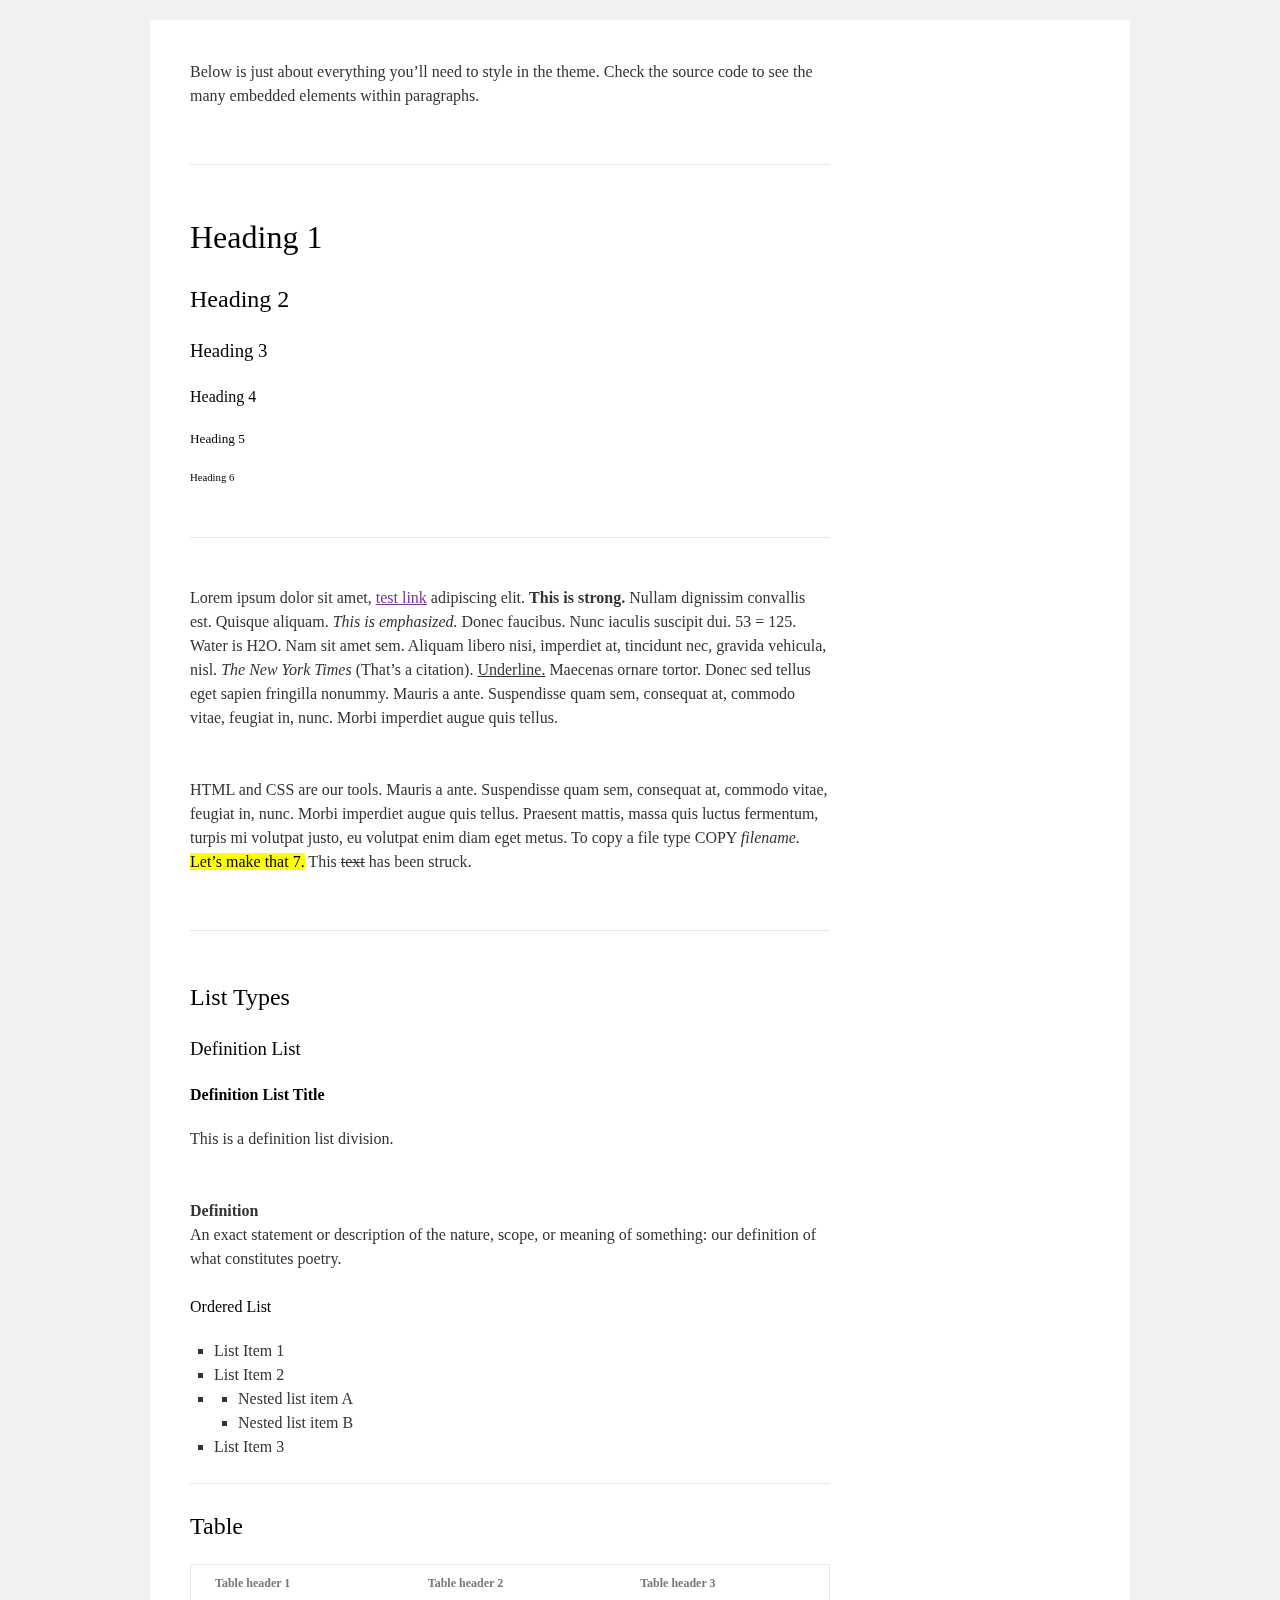
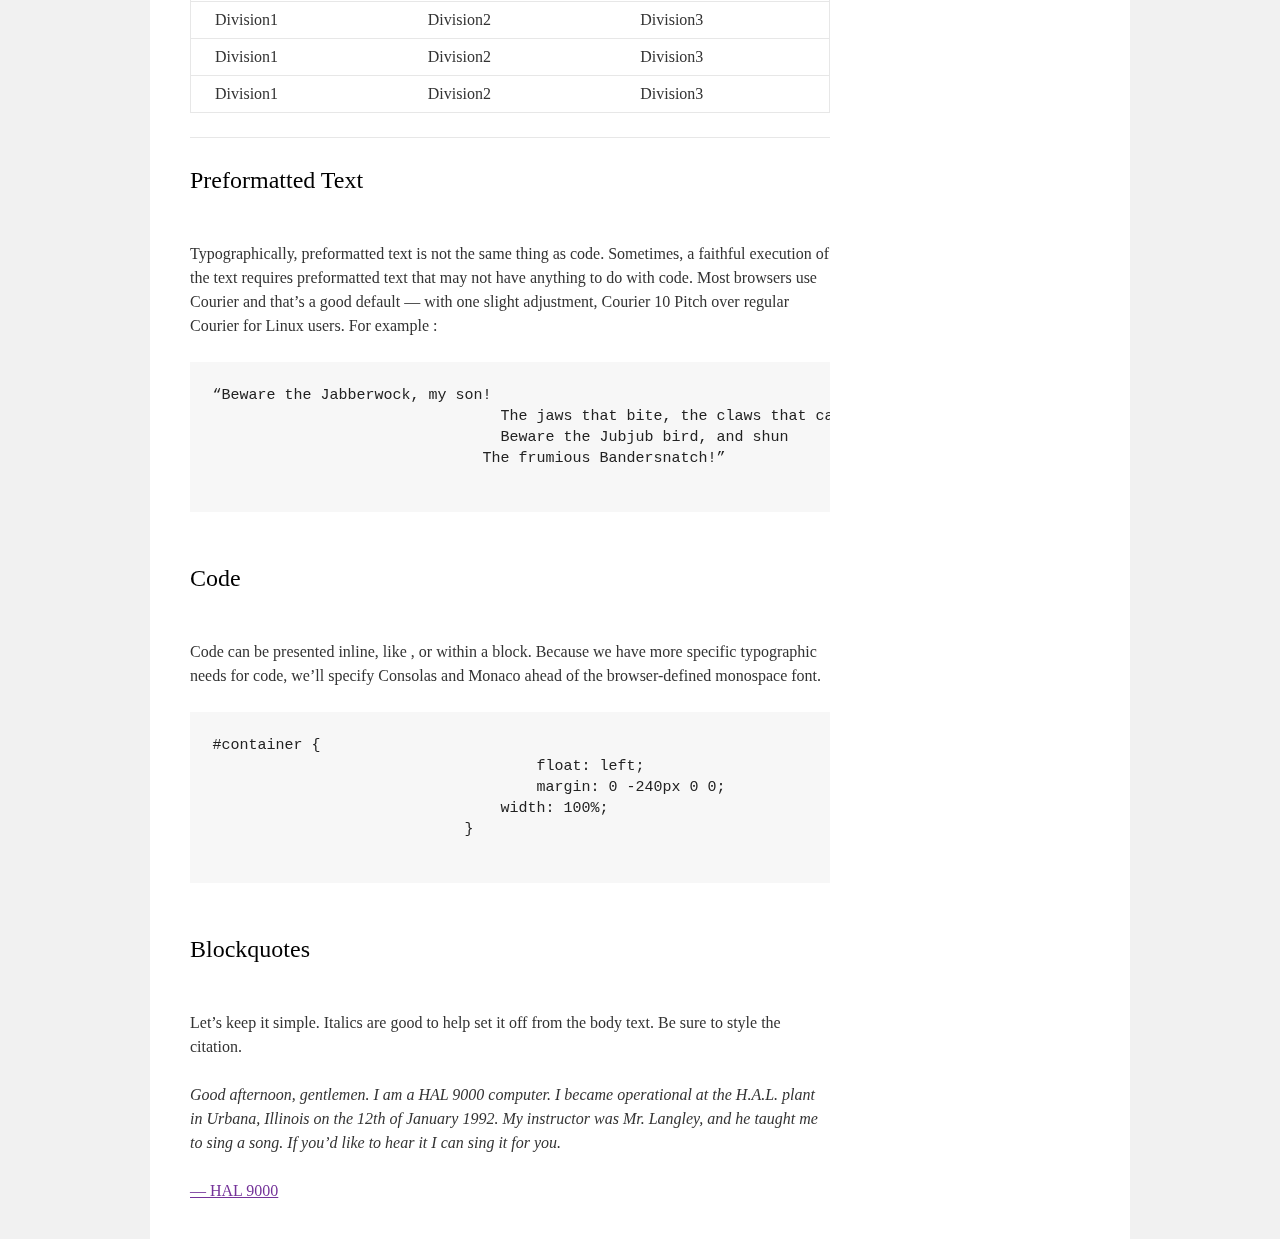
==== HM1/index.html @ 428f49a7 "add files" ====
<!DOCTYPE html>
<html>
    <head>
        <meta charset="utf-8">
        <title></title>
        <link rel="stylesheet" href="style.css">
    </head>
    <body>
        <div id="wrapper">
    	    <div id="main">
    		    <div id="container">
    			    <div id="content" role="main">
                        <!-- TODO: Content goes here -->
                        <p>Below is just about everything you’ll need to style in the theme.
                            Check the source code to see the many embedded elements within paragraphs.
                        </p>
                        <br>
                        <hr>
                        <br>
                        <h1>Heading 1</h1>
                        <h2>Heading 2</h2>
                        <h3>Heading 3</h3>
                        <h4>Heading 4</h4>
                        <h5>Heading 5</h5>
                        <h6>Heading 6</h6>
                        <br>
                        <hr>
                        <br>
                        <p>Lorem ipsum dolor sit amet, <a href="">test link</a> adipiscing elit. <strong>This is strong.</strong>
                            Nullam dignissim convallis est. Quisque aliquam. <i>This is emphasized.</i>
                            Donec faucibus. Nunc iaculis suscipit dui. 53 = 125. Water is H2O.
                            Nam sit amet sem. Aliquam libero nisi, imperdiet at, tincidunt nec, gravida vehicula, nisl.
                            <i>The New York Times</i> (That’s a citation). <u>Underline.</u> Maecenas ornare tortor.
                            Donec sed tellus eget sapien fringilla nonummy. Mauris a ante.
                            Suspendisse quam sem, consequat at, commodo vitae, feugiat in, nunc.
                            Morbi imperdiet augue quis tellus.
                        </p>
                        <br>
                        <p>HTML and CSS are our tools. Mauris a ante.
                            Suspendisse quam sem, consequat at, commodo vitae, feugiat in, nunc.
                            Morbi imperdiet augue quis tellus. Praesent mattis, massa quis luctus fermentum,
                            turpis mi volutpat justo, eu volutpat enim diam eget metus. To copy a file type COPY <i>filename.</i>
                            <mark>Let’s make that 7.</mark> This <strike>text</strike> has been struck.</p>

                        <br>
                        <hr>
                        <br>
                        <h2>List Types</h2>
                        <h3>Definition List</h3>
                        <h4><strong>Definition List Title</strong></h4>
                        <p>This is a definition list division.</p>
                        <br>
                        <strong>Definition</strong>
                        <p>An exact statement or description of the nature, scope, or meaning
                            of something: our definition of what constitutes poetry.
                        </p>

                        <h4>Ordered List</h4>
                        <ul>
                            <li>List Item 1</li>
                            <li>List Item 2</li>
                        <li><ul>
                            <li>Nested list item A</li>
                            <li>Nested list item B</li>
                        </ul></li>

                        <li> List Item 3</li>
                        </ul>
                        <hr>
                        <h2>Table</h2>
                        <table>
                            <tr>
                                <th>Table header 1</th>
                                <th>Table header 2</th>
                                <th>Table header 3</th>
                            </tr>
                            <tr>
                                <td>Division1</td>
                                <td>Division2</td>
                                <td>Division3</td>
                            </tr>
                            <tr>
                                <td>Division1</td>
                                <td>Division2</td>
                                <td>Division3</td>
                            </tr>
                            <tr>
                                <td>Division1</td>
                                <td>Division2</td>
                                <td>Division3</td>
                            </tr>
                        </table>

                        <hr>
                        <h2>Preformatted Text</h2>
                        <br>
                        <p>Typographically, preformatted text is not the same thing as code.
                            Sometimes, a faithful execution of the text requires preformatted text
                            that may not have anything to do with code. Most browsers use Courier
                            and that’s a good default — with one slight adjustment, Courier 10
                            Pitch over regular Courier for Linux users. For example :
                        </p>
                        <pre>“Beware the Jabberwock, my son!
                                The jaws that bite, the claws that catch!
                                Beware the Jubjub bird, and shun
                              The frumious Bandersnatch!”
                        </pre>
                        <br>
                        <h2>Code</h2>
                        <br>
                        <p>Code can be presented inline, like <?php bloginfo('stylesheet_url'); ?>, or within a  block.
                            Because we have more specific typographic needs for code, we’ll specify Consolas and Monaco ahead
                            of the browser-defined monospace font.
                        </p>
                        <pre>#container {
	                            float: left;
	                            margin: 0 -240px 0 0;
                                width: 100%;
                            }
                        </pre>
                        <br>
                        <h2>Blockquotes</h2>
                        <br>
                        <p>Let’s keep it simple. Italics are good to help set it off from the body text. Be sure to style the citation.
                        </p>
                        <i>Good afternoon, gentlemen. I am a HAL 9000 computer. I became operational at the H.A.L. plant in Urbana, Illinois on the 12th of January 1992. My instructor was Mr. Langley, and he taught me to sing a song. If you’d like to hear it I can sing it for you.
                        </i>
                        <br>
                        <br>
                        <a href="">— HAL 9000</a>
                    </div>
                </div>
            </div>
        </div>
    </body>
</html>
---- HM1/style.css ----
html, body, div, span, applet, object, iframe,
h1, h2, h3, h4, h5, h6, p, blockquote, pre,
a, abbr, acronym, address, big, cite, code,
del, dfn, em, font, img, ins, kbd, q, s, samp,
small, strike, strong, sub, sup, tt, var,
b, u, i, center,
dl, dt, dd, ol, ul, li,
fieldset, form, label, legend,
table, caption, tbody, tfoot, thead, tr, th, td{background:transparent;border:0;margin:0;padding:0;vertical-align:baseline;}body{line-height:1;}h1, h2, h3, h4, h5, h6{clear:both;font-weight:normal;}ol, ul{list-style:none;}blockquote{quotes:none;}blockquote:before, blockquote:after{content:'';content:none;}del{text-decoration:line-through;}table{border-collapse:collapse;border-spacing:0;}a img{border:none;}#container{float:left;margin:0 -240px 0 0;width:100%;}#content{margin:0 280px 0 20px;}#primary,
#secondary{float:right;overflow:hidden;width:220px;}#secondary{clear:right;}#footer{clear:both;width:100%;}.one-column #content{margin:0 auto;width:640px;}.single-attachment #content{margin:0 auto;width:900px;}body,
input,
textarea,
.page-title span,
.pingback a.url{font-family:Georgia, "Bitstream Charter", serif;}h3#comments-title,
h3#reply-title,
#access .menu,
#access div.menu ul,
#cancel-comment-reply-link,
.form-allowed-tags,
#site-info,
#site-title,
#wp-calendar,
.comment-meta,
.comment-body tr th,
.comment-body thead th,
.entry-content label,
.entry-content tr th,
.entry-content thead th,
.entry-meta,
.entry-title,
.entry-utility,
#respond label,
.navigation,
.page-title,
.pingback p,
.reply,
.widget-title,
.wp-caption-text{font-family:"Helvetica Neue", Arial, Helvetica, "Nimbus Sans L", sans-serif;}input[type="submit"]{font-family:"Helvetica Neue", Arial, Helvetica, "Nimbus Sans L", sans-serif;}pre{font-family:"Courier 10 Pitch", Courier, monospace;}code{font-family:Monaco, Consolas, "Andale Mono", "DejaVu Sans Mono", monospace;}#access .menu-header,
div.menu,
#colophon,
#branding,
#main,
#wrapper{margin:0 auto;width:940px;}#wrapper{background:#fff;margin-top:20px;padding:0 20px;}#footer-widget-area{overflow:hidden;}#footer-widget-area .widget-area{float:left;margin-right:20px;width:220px;}#footer-widget-area #fourth{margin-right:0;}#site-info{float:left;font-size:14px;font-weight:bold;width:700px;}#site-generator{float:right;width:220px;}body{background:#f1f1f1;}body,
input,
textarea{color:#666;font-size:12px;line-height:18px;}hr{background-color:#e7e7e7;border:0;clear:both;height:1px;margin-bottom:18px;}p{margin-bottom:18px;}ul{list-style:square;margin:0 0 18px 1.5em;}ol{list-style:decimal;margin:0 0 18px 1.5em;}ol ol{list-style:upper-alpha;}ol ol ol{list-style:lower-roman;}ol ol ol ol{list-style:lower-alpha;}ul ul,
ol ol,
ul ol,
ol ul{margin-bottom:0;}dl{margin:0 0 24px 0;}dt{font-weight:bold;}dd{margin-bottom:18px;}strong{font-weight:bold;}cite,
em,
i{font-style:italic;}big{font-size:131.25%;}ins{background:#ffc;text-decoration:none;}blockquote{font-style:italic;padding:0 3em;}blockquote cite,
blockquote em,
blockquote i{font-style:normal;}pre{background:#f7f7f7;color:#222;line-height:18px;margin-bottom:18px;overflow:auto;padding:1.5em;}abbr,
acronym{border-bottom:1px dotted #666;cursor:help;}sup,
sub{height:0;line-height:1;position:relative;vertical-align:baseline;}sup{bottom:1ex;}sub{top:.5ex;}small{font-size:smaller;}input[type="text"],
input[type="password"],
input[type="email"],
input[type="url"],
input[type="number"],
textarea{background:#f9f9f9;border:1px solid #ccc;box-shadow:inset 1px 1px 1px rgba(0,0,0,0.1);-moz-box-shadow:inset 1px 1px 1px rgba(0,0,0,0.1);-webkit-box-shadow:inset 1px 1px 1px rgba(0,0,0,0.1);padding:2px;}a:link{color:#0066cc;}a:visited{color:#743399;}a:active,
a:hover{color:#ff4b33;}.screen-reader-text{clip:rect(1px, 1px, 1px, 1px);overflow:hidden;position:absolute !important;height:1px;width:1px;}#header{padding:30px 0 0 0;}#site-title{float:left;font-size:30px;line-height:36px;margin:0 0 18px 0;width:700px;}#site-title a{color:#000;font-weight:bold;text-decoration:none;}#site-description{color:#000;clear:right;float:right;font-style:italic;margin:15px 0 18px 0;opacity:.65;width:220px;}#branding img{border-top:4px solid #000;border-bottom:1px solid #000;display:block;float:left;}#access{background:#000;display:block;float:left;margin:0 auto;width:940px;}#access .menu-header,
div.menu{font-size:13px;margin-left:12px;width:928px;}#access .menu-header ul,
div.menu ul{list-style:none;margin:0;}#access .menu-header li,
div.menu li{float:left;position:relative;}#access a{color:#aaa;display:block;line-height:38px;padding:0 10px;text-decoration:none;}#access ul ul{box-shadow:0px 3px 3px rgba(0,0,0,0.2);-moz-box-shadow:0px 3px 3px rgba(0,0,0,0.2);-webkit-box-shadow:0px 3px 3px rgba(0,0,0,0.2);display:none;position:absolute;top:38px;left:0;float:left;width:180px;z-index:99999;}#access ul ul li{min-width:180px;}#access ul ul ul{left:100%;top:0;}#access ul ul a{background:#333;line-height:1em;padding:10px;width:160px;height:auto;}#access li:hover > a,
#access ul ul:hover > a{background:#333;color:#fff;}#access ul li:hover > ul{display:block;}#access ul li.current_page_item > a,
#access ul li.current_page_ancestor > a,
#access ul li.current-menu-ancestor > a,
#access ul li.current-menu-item > a,
#access ul li.current-menu-parent > a{color:#fff;}* html #access ul li.current_page_item a,
* html #access ul li.current_page_ancestor a,
* html #access ul li.current-menu-ancestor a,
* html #access ul li.current-menu-item a,
* html #access ul li.current-menu-parent a,
* html #access ul li a:hover{color:#fff;}#main{clear:both;overflow:hidden;padding:40px 0 0 0;}#content{margin-bottom:36px;}#content,
#content input,
#content textarea{color:#333;font-size:16px;line-height:24px;}#content p,
#content ul,
#content ol,
#content dd,
#content pre,
#content hr{margin-bottom:24px;}#content ul ul,
#content ol ol,
#content ul ol,
#content ol ul{margin-bottom:0;}#content pre,
#content kbd,
#content tt,
#content var{font-size:15px;line-height:21px;}#content code{font-size:13px;}#content dt,
#content th{color:#000;}#content h1,
#content h2,
#content h3,
#content h4,
#content h5,
#content h6{color:#000;line-height:1.5em;margin:0 0 20px 0;}#content table{border:1px solid #e7e7e7;margin:0 -1px 24px 0;text-align:left;width:100%;}#content tr th,
#content thead th{color:#777;font-size:12px;font-weight:bold;line-height:18px;padding:9px 24px;}#content tr td{border-top:1px solid #e7e7e7;padding:6px 24px;}#content tr.odd td{background:#f2f7fc;}.hentry{margin:0 0 48px 0;}.home .sticky{background:#f2f7fc;border-top:4px solid #000;margin-left:-20px;margin-right:-20px;padding:18px 20px;}.single .hentry{margin:0 0 36px 0;}.page-title{color:#000;font-size:14px;font-weight:bold;margin:0 0 36px 0;}.page-title span{color:#333;font-size:16px;font-style:italic;font-weight:normal;}.page-title a:link,
.page-title a:visited{color:#777;text-decoration:none;}.page-title a:active,
.page-title a:hover{color:#ff4b33;}#content .entry-title{color:#000;font-size:21px;font-weight:bold;line-height:1.3em;margin-bottom:0;}.entry-title a:link,
.entry-title a:visited{color:#000;text-decoration:none;}.entry-title a:active,
.entry-title a:hover{color:#ff4b33;}.entry-meta{color:#777;font-size:12px;}.entry-meta abbr,
.entry-utility abbr{border:none;}.entry-meta abbr:hover,
.entry-utility abbr:hover{border-bottom:1px dotted #666;}.single-author .by-author{position:absolute !important;clip:rect(1px 1px 1px 1px);clip:rect(1px, 1px, 1px, 1px);}.entry-content,
.entry-summary{clear:both;padding:12px 0 0 0;}.entry-content .more-link{white-space:nowrap;}#content .entry-summary p:last-child{margin-bottom:12px;}.entry-content fieldset{border:1px solid #e7e7e7;margin:0 0 24px 0;padding:24px;}.entry-content fieldset legend{background:#fff;color:#000;font-weight:bold;padding:0 24px;}.entry-content input{margin:0 0 24px 0;}.entry-content input.file,
.entry-content input.button{margin-right:24px;}.entry-content label{color:#777;font-size:12px;}.entry-content select{margin:0 0 24px 0;}.entry-content sup,
.entry-content sub{font-size:10px;}.entry-content blockquote.left{float:left;margin-left:0;margin-right:24px;text-align:right;width:33%;}.entry-content blockquote.right{float:right;margin-left:24px;margin-right:0;text-align:left;width:33%;}.page-link{clear:both;color:#000;font-weight:bold;line-height:48px;word-spacing:0.5em;}.page-link a:link,
.page-link a:visited{background:#f1f1f1;color:#333;font-weight:normal;padding:0.5em 0.75em;text-decoration:none;}.home .sticky .page-link a{background:#d9e8f7;}.page-link a:active,
.page-link a:hover{color:#ff4b33;}body.page .edit-link{clear:both;display:block;}#entry-author-info{background:#f2f7fc;border-top:4px solid #000;clear:both;font-size:14px;line-height:20px;margin:24px 0;overflow:hidden;padding:18px 20px;}#entry-author-info #author-avatar{background:#fff;border:1px solid #e7e7e7;float:left;height:60px;margin:0 -104px 0 0;padding:11px;}#entry-author-info #author-description{float:left;margin:0 0 0 104px;}#entry-author-info h2{color:#000;font-size:100%;font-weight:bold;margin-bottom:0;}.entry-utility{clear:both;color:#777;font-size:12px;line-height:18px;}.entry-meta a,
.entry-utility a{color:#777;}.entry-meta a:hover,
.entry-utility a:hover{color:#ff4b33;}#content .video-player{padding:0;}.format-standard .wp-video,
.format-standard .wp-audio-shortcode,
.format-audio .wp-audio-shortcode,
.format-standard .video-player{margin-bottom:24px;}.home #content .format-aside p,
.home #content .category-asides p{font-size:14px;line-height:20px;margin-bottom:10px;margin-top:0;}.format-gallery .size-thumbnail img,
.category-gallery .size-thumbnail img{border:10px solid #f1f1f1;margin-bottom:0;}.format-gallery .gallery-thumb,
.category-gallery .gallery-thumb{float:left;margin-right:20px;margin-top:-4px;}.home #content .format-gallery .entry-utility,
.home #content .category-gallery .entry-utility{padding-top:4px;}.attachment .entry-content .entry-caption{font-size:140%;margin-top:24px;}.attachment .entry-content .nav-previous a:before{content:'\2190\00a0';}.attachment .entry-content .nav-next a:after{content:'\00a0\2192';}#content img.size-auto,
#content img.size-full,
#content img.size-large,
#content img.size-medium,
#content .entry-attachment img,
#content .widget-container img{max-width:100%;height:auto;}#ie8 #content img.size-auto,
#ie8 #content img.size-full,
#ie8 #content img.size-large,
#ie8 #content img.size-medium,
#ie8 #content .entry-attachment img{width:auto;}.alignleft,
img.alignleft{display:inline;float:left;margin-right:24px;margin-top:4px;}.alignright,
img.alignright{display:inline;float:right;margin-left:24px;margin-top:4px;}.aligncenter,
img.aligncenter{clear:both;display:block;margin-left:auto;margin-right:auto;}img.alignleft,
img.alignright,
img.aligncenter{margin-bottom:12px;}.wp-caption{background:#f1f1f1;line-height:18px;margin-bottom:20px;max-width:100%;padding:4px;text-align:center;}.wp-caption img{margin:5px 5px 0;max-width:622px;}.wp-caption p.wp-caption-text{color:#777;font-size:12px;margin:5px;}.wp-smiley{margin:0;}.gallery{margin:0 auto 18px;}.gallery .gallery-item{float:left;margin-top:0;text-align:center;}.gallery-columns-1 .gallery-item{width:100%;}.gallery-columns-2 .gallery-item{width:50%;}.gallery-columns-3 .gallery-item{width:33%;}.gallery-columns-4 .gallery-item{width:25%;}.gallery-columns-5 .gallery-item{width:20%;}.gallery-columns-6 .gallery-item{width:16%;}.gallery-columns-7 .gallery-item{width:14%;}.gallery-columns-8 .gallery-item{width:12%;}.gallery-columns-9 .gallery-item{width:11%;}.gallery-columns-1 img{max-width:620px;}.gallery-columns-2 img{max-width:288px;}.gallery-columns-3 img{max-width:177px;}.gallery-columns-4 img{max-width:122px;}.gallery-columns-5 img{max-width:88px;}.gallery-columns-6 img{max-width:66px;}.gallery-columns-7 img{max-width:50px;}.gallery-columns-8 img{max-width:39px;}.gallery-columns-9 img{max-width:29px;}.gallery-item img{height:auto;}.gallery-columns-2 .attachment-medium{max-width:92%;height:auto;}.gallery-columns-4 .attachment-thumbnail{max-width:84%;height:auto;}.gallery .gallery-caption{color:#777;font-size:12px;margin:0 0 12px;}.gallery dl{margin:0;}.gallery img{border:10px solid #f1f1f1;}.gallery br+br{display:none;}#content .entry-attachment img{display:block;margin:0 auto;}.navigation{color:#777;font-size:12px;line-height:18px;overflow:hidden;}.navigation a:link,
.navigation a:visited{color:#777;text-decoration:none;}.navigation a:active,
.navigation a:hover{color:#ff4b33;}.nav-previous{float:left;width:50%;}.nav-next{float:right;text-align:right;width:50%;}#nav-above{margin:0 0 18px 0;}#nav-above{display:none;}.paged #nav-above,
.single #nav-above{display:block;}#nav-below{margin:-18px 0 0 0;}#comments{clear:both;}#comments .navigation{padding:0 0 18px 0;}h3#comments-title,
h3#reply-title{color:#000;font-size:20px;font-weight:bold;margin-bottom:0;}h3#comments-title{padding:24px 0;}.commentlist{list-style:none;margin:0;}.commentlist li.comment{border-bottom:1px solid #e7e7e7;line-height:24px;margin:0 0 24px 0;padding:0 0 0 56px;position:relative;}.commentlist li:last-child{border-bottom:none;margin-bottom:0;}#comments .comment-body ul,
#comments .comment-body ol{margin-bottom:18px;}#comments .comment-body p:last-child{margin-bottom:6px;}#comments .comment-body blockquote p:last-child{margin-bottom:24px;}.commentlist ol{list-style:decimal;}.commentlist .avatar{position:absolute;top:4px;left:0;}.comment-author{}.comment-author cite{color:#000;font-style:normal;font-weight:bold;}.comment-author .says{font-style:italic;}.comment-meta{font-size:12px;margin:0 0 18px 0;}.comment-meta a:link,
.comment-meta a:visited{color:#777;text-decoration:none;}.comment-meta a:active,
.comment-meta a:hover{color:#ff4b33;}.commentlist .even{}.commentlist .bypostauthor{}.commentlist .bypostauthor > div{background:#f2f7fc;border-top:4px solid #000;margin-bottom:10px;padding:10px 0 0 20px;}.reply{font-size:12px;padding:0 0 24px 0;}.reply a,
a.comment-edit-link{color:#777;}.reply a:hover,
a.comment-edit-link:hover{color:#ff4b33;}.commentlist .children{list-style:none;margin:0;}.commentlist .children li{border:none;margin:0;}.nopassword,
.nocomments{display:none;}#comments .pingback{border-bottom:1px solid #e7e7e7;margin-bottom:18px;padding-bottom:18px;}.commentlist li.comment+li.pingback{margin-top:-6px;}#comments .pingback p{color:#777;display:block;font-size:12px;line-height:18px;margin:0;}#comments .pingback .url{font-size:13px;font-style:italic;}input[type="submit"]{color:#333;}#respond{border-top:1px solid #e7e7e7;margin:24px 0;overflow:hidden;position:relative;}#respond p{margin:0;}#respond .comment-notes{margin-bottom:1em;}.form-allowed-tags{line-height:1em;}.children #respond{margin:0 48px 0 0;}h3#reply-title{margin:18px 0;}#comments-list #respond{margin:0 0 18px 0;}#comments-list ul #respond{margin:0;}#cancel-comment-reply-link{font-size:12px;font-weight:normal;line-height:18px;}#respond .required{color:#ff4b33;font-weight:bold;}#respond label{color:#777;font-size:12px;}#respond input{margin:0 0 9px;width:98%;}#respond textarea{width:98%;}#respond .form-allowed-tags{color:#777;font-size:12px;line-height:18px;}#respond .form-allowed-tags code{font-size:11px;}#respond .form-submit{margin:12px 0;}#respond .form-submit input{font-size:14px;width:auto;}.widget-area ul{list-style:none;margin-left:0;}.widget-area ul ul{list-style:square;margin-left:1.3em;}.widget-area select{max-width:100%;}.widget_search #s{width:60%;}.widget_search label{display:none;}.widget-container{word-wrap:break-word;-webkit-hyphens:auto;-moz-hyphens:auto;hyphens:auto;margin:0 0 18px 0;}.widget-container .wp-caption img{margin:auto;}.widget-container.widget_image .wp-caption{width:auto;}.widget-container.widget_image .wp-caption img{margin-left:-8px;}.widget-title{color:#222;font-size:14px;font-weight:bold;}.widget-area a:link,
.widget-area a:visited{text-decoration:none;}.widget-area a:active,
.widget-area a:hover{text-decoration:underline;}.widget-area .entry-meta{font-size:11px;}#wp_tag_cloud div{line-height:1.6em;}#wp-calendar{width:100%;}#wp-calendar caption{color:#222;font-size:14px;font-weight:bold;padding-bottom:4px;text-align:left;}#wp-calendar thead{font-size:11px;}#wp-calendar thead th{}#wp-calendar tbody{color:#aaa;}#wp-calendar tbody td{background:#f5f5f5;border:1px solid #fff;padding:3px 0 2px;text-align:center;}#wp-calendar tbody .pad{background:none;}#wp-calendar tfoot #next{text-align:right;}.widget_rss a.rsswidget{color:#000;}.widget_rss a.rsswidget:hover{color:#ff4b33;}.widget_rss .widget-title img{width:11px;height:11px;}#main .widget-area ul{margin-left:0;padding:0 20px 0 0;}#main .widget-area ul ul{border:none;margin-left:1.3em;padding:0;}#primary{}#secondary{}#footer-widget-area{}#main .widget-container.music-player ul{margin:0;}#footer{margin-bottom:20px;}#colophon{border-top:4px solid #000;margin-top:-4px;overflow:hidden;padding:18px 0;}#site-info{font-weight:bold;}#site-info a{color:#000;text-decoration:none;}#site-generator{font-style:italic;position:relative;}#site-generator a{background:url(images/wordpress.png) center left no-repeat;color:#666;display:inline-block;line-height:16px;padding-left:20px;text-decoration:none;}#site-generator a:hover{text-decoration:underline;}img#wpstats{display:block;margin:0 auto 10px;}pre{-webkit-text-size-adjust:140%;}code{-webkit-text-size-adjust:160%;}#access,
.entry-meta,
.entry-utility,
.navigation,
.widget-area{-webkit-text-size-adjust:120%;}#site-description{-webkit-text-size-adjust:none;}@media print{body{background:none !important;}#wrapper{clear:both !important;display:block !important;float:none !important;position:relative !important;}#header{border-bottom:2pt solid #000;padding-bottom:18pt;}#colophon{border-top:2pt solid #000;}#site-title,	#site-description{float:none;line-height:1.4em;margin:0;padding:0;}#site-title{font-size:13pt;}.entry-content{font-size:14pt;line-height:1.6em;}.entry-title{font-size:21pt;}#access,	#branding img,	#respond,	.comment-edit-link,	.edit-link,	.navigation,	.page-link,	.widget-area{display:none !important;}#container,	#header,	#footer{margin:0;width:100%;}#content,	.one-column #content{margin:24pt 0 0;width:100%;}.wp-caption p{font-size:11pt;}#site-info,	#site-generator{float:none;width:auto;}#colophon{width:auto;}img#wpstats{display:none;}#site-generator a{margin:0;padding:0;}#entry-author-info{border:1px solid #e7e7e7;}#main{display:inline;}.home .sticky{border:none;}}
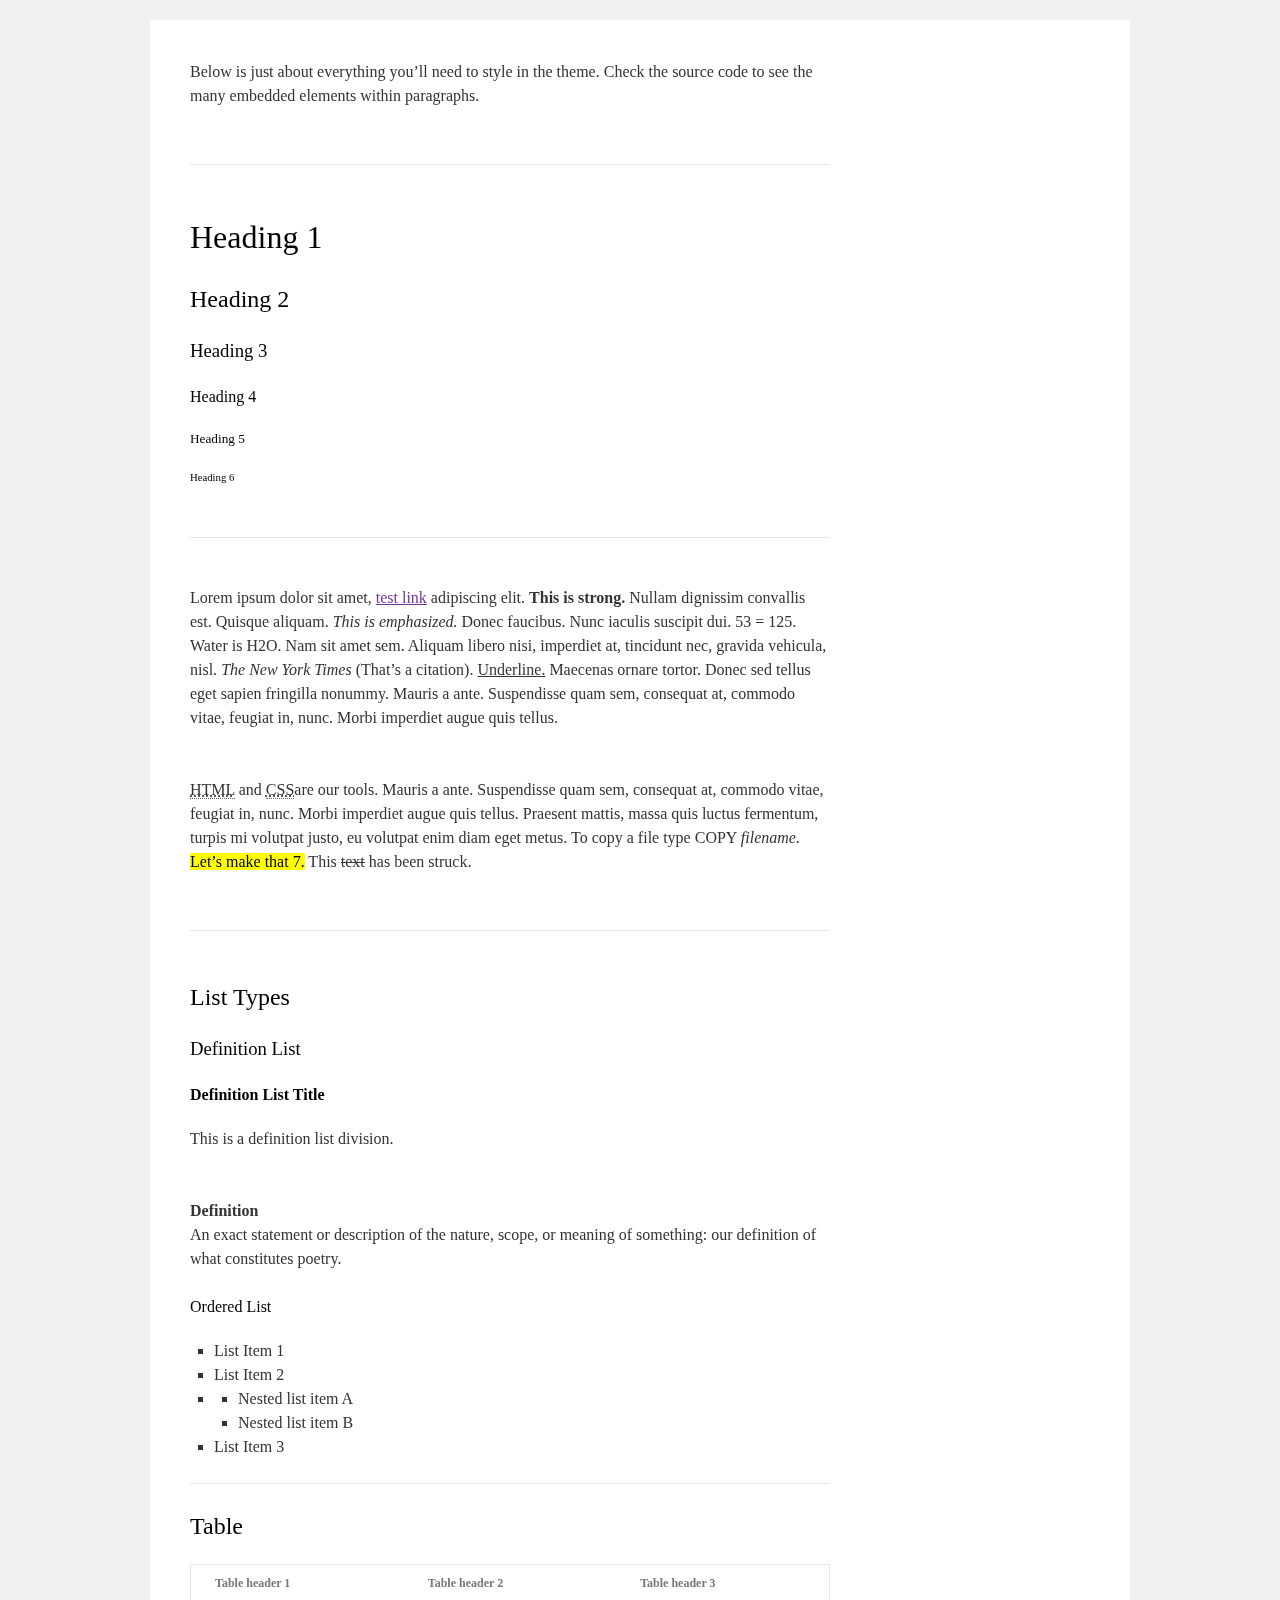
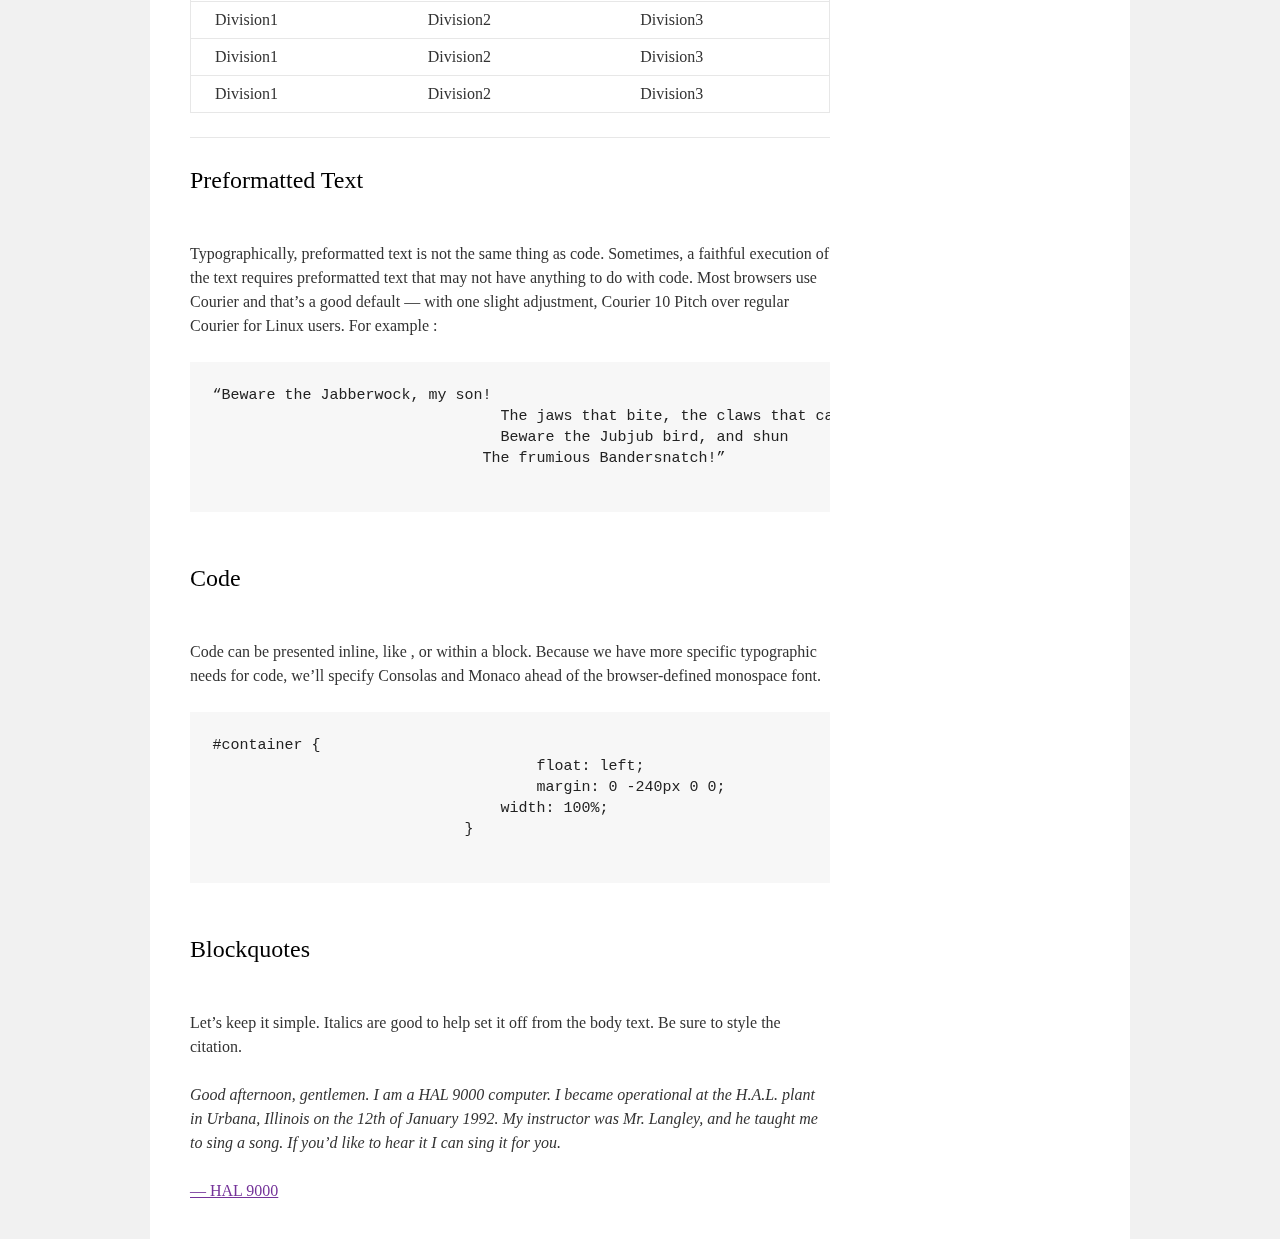
==== commit 23e9de57: "update" ====
--- a/HM1/index.html
+++ b/HM1/index.html
@@ -36,7 +36,7 @@
                             Morbi imperdiet augue quis tellus.
                         </p>
                         <br>
-                        <p>HTML and CSS are our tools. Mauris a ante.
+                        <p><abbr title="">HTML</abbr> and <abbr title="">CSS</abbr>are our tools. Mauris a ante.
                             Suspendisse quam sem, consequat at, commodo vitae, feugiat in, nunc.
                             Morbi imperdiet augue quis tellus. Praesent mattis, massa quis luctus fermentum,
                             turpis mi volutpat justo, eu volutpat enim diam eget metus. To copy a file type COPY <i>filename.</i>
